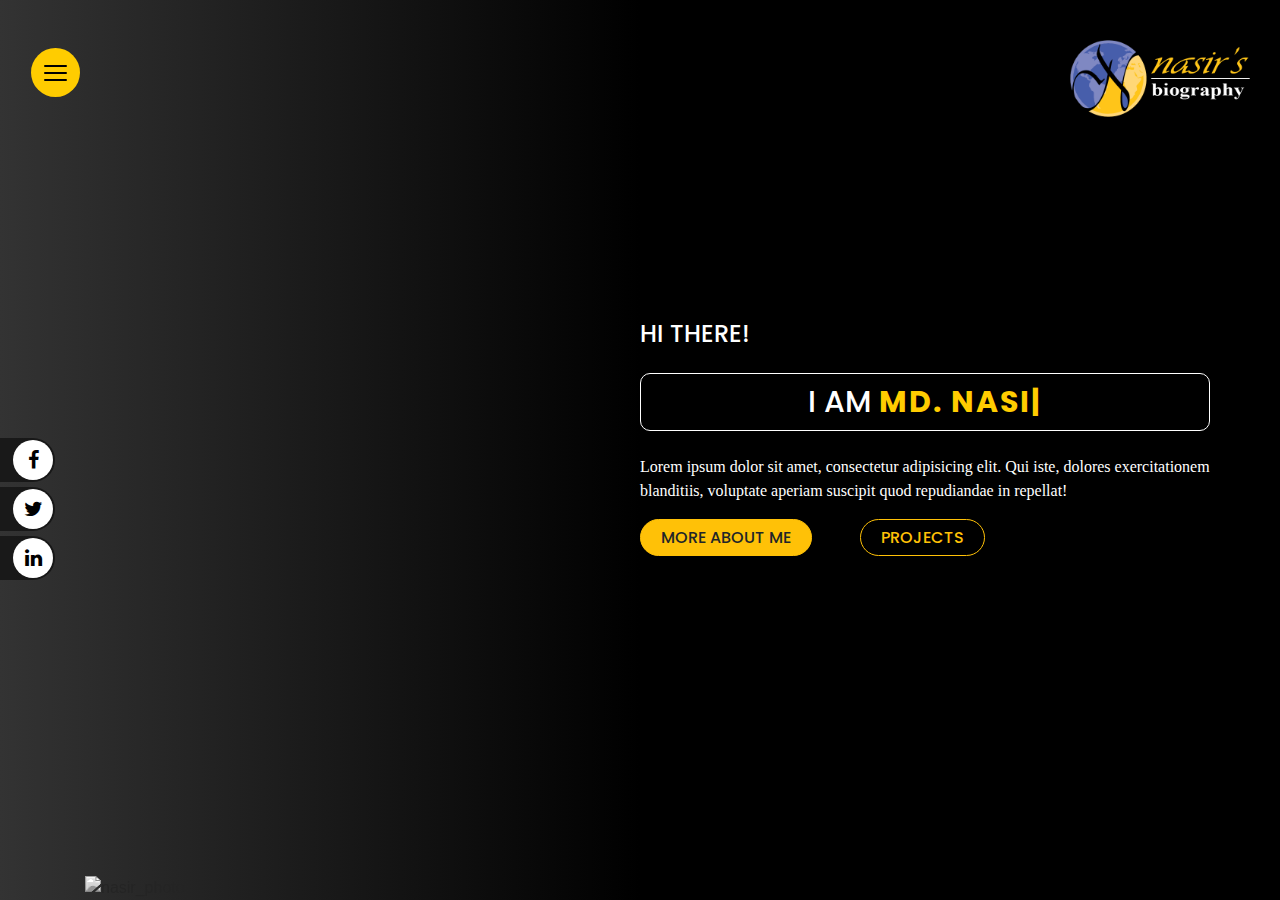
==== index.html @ a5ddf36d "Personal Website" ====
<!DOCTYPE html>
<html lang="en">
  <head>
    <meta charset="UTF-8">
    <meta name="viewport" content="width=device-width, initial-scale=1.0">
    <meta http-equiv="X-UA-Compatible" content="ie=edge">
    <link rel="shortcut icon" type="image/x-icon" href="img/nfavicon.png">
    <link rel="stylesheet" href="css/font-awesome.min.css">
    <link rel="stylesheet" href="css/bootstrap.css">
    <link rel="stylesheet" href="css/style.css">
    <title>Nasir Uddin</title>
  </head>
  <body>


    <section id="all-content-wrapper">
      <div class="logo">
        <img src="img/nlogo.png" class="img-fluid" alt="">
      </div>

      <!--Navigation Start-->
      <div class="nav-wrapper">
        <div class="row">
          <nav class="col-12 navbar">
            <!--Hamburger Start-->
            <div class="navbar-toggler" data-toggle="collapse" data-target="#navId" id="wrapper">
              <div class="circle bars">
                <span class="line top"></span>
                <span class="line middle"></span>
                <span class="line bottom"></span>
              </div>
            </div>
            <!--Hamburger End-->
            <div class="collapse navbar-collapse" id="navId">
                <ul class="navbar-nav">
                  <li class="nav-item align-self-start active"><a class="nav-link" href="index.html"><div class="navlist"><div class="icon"><i class="fa fa-home fa-fw"></i></div><span class="pl-2">Home</span></div></a></li>
                  <li class="nav-item align-self-start"><a class="nav-link" href="about.html"><div class="navlist"><div class="icon"><i class="fa fa-user fa-fw"></i></div><span class="pl-2">About</span></div></a></li>
                  <li class="nav-item align-self-start"><a class="nav-link" href="projects.html"><div class="navlist"><div class="icon"><i class="fa fa-briefcase fa-fw"></div></i><span class="pl-2">Projects</span></div></a></li>
                  <li class="nav-item align-self-start"><a class="nav-link" href="contact.html"><div class="navlist"><div class="icon"><i class="fa fa-address-card fa-fw"></div></i><span class="pl-2">Contact</span></div></a></li>
            </div>
          </nav>
        </div>
      </div>
      <!--Navigation End-->

      <!--Main content start-->
      <main>
        <div class="index-wrapper">
          <div class="container">
            <div class="row">
              <div class="col-md-12 col-lg-6">
                <div class="profile-photo">
                  <img src="img/profile1.png" class="img-fluid" alt="nasir_photo">
                </div>
              </div>
              <div class="col-md-12 col-lg-6 mt-4">
                <div class="banner-area">
                  <h4>Hi There!</h4>
                  <h1 class="my-4">I am <span class="type"></span></h1>
                  <p>Lorem ipsum dolor sit amet, consectetur adipisicing elit. Qui iste, dolores exercitationem blanditiis, voluptate aperiam suscipit quod repudiandae in repellat!</p>
                  <div class="d-flex mb-5">
                    <a class="btn btn-warning" href="about.html"><h6>More about me</h6></a>
                    <a class="btn btn-outline-warning ml-5" href="projects.html"><h6>Projects</h6></a>
                  </div>
                </div>
              </div>
            </div>
          </div>
        </div>
      </main>
      <!--Main content end-->
      <!--Social media icon start-->
      <nav class="social">
        <ul>
          <li class="facebook"><a href="https://www.facebook.com/badal.cse" target="_blank">Facebook <i class="fa fa-facebook"></i></a></li>
        </ul>
        <ul>
          <li class="twitter"><a href="#">Twitter <i class="fa fa-twitter" target="_blank"></i></a></li>
        </ul>
        <ul>
          <li class="linkedin"><a href="https://www.linkedin.com/in/nasir-uddin-4ab36a129/" target="_blank">Linkedin <i class="fa fa-linkedin"></i></a></li>
        </ul>
      </nav>
      <!--Social media icon start-->
    </section>

    <script src="js/jquery.min.js"></script>
    <script src="js/popper.js"></script>
    <script src="js/bootstrap.min.js"></script>
    <script src="js/typed.min.js"></script>
  </body>
  <script type="text/javascript">
    //Humbarger icon
    $('#wrapper').click(function(){
        $('.bars').toggleClass('close');
      });
      //Navbar Hide on click on page body

      $(document).click(
          function (event) {
              var target = $(event.target);
              var _mobileMenuOpen = $(".navbar-collapse").hasClass("show");
              if (_mobileMenuOpen === true && !target.hasClass("navbar-toggler")) {
                  $("div.navbar-toggler").click();
              }
          }
      );
    //Auto type and delete
    var typed = new Typed('.type', {
        strings: [
        'Md. Nasir Uddin',
        'A Teacher',
        'A Trainer',
        'A Programmer',
        'A Designer',
        'A Researcher',
        ],
        typeSpeed: 60,
        backSpeed: 60,
        loop: true
      });

  </script>

</html>
---- css/style.css ----
@import url("https://fonts.googleapis.com/css2?family=Piedra&family=Poppins&display=swap");
@import url("https://fonts.googleapis.com/css2?family=Open+Sans:wght@600&display=swap");
* {
  padding: 0;
  margin: 0;
  box-sizing: border-box; }

body {
  background: linear-gradient(to right, #333, #000, #000);
  width: 100%;
  height: 100vh;
  box-sizing: border-box; }

/*Logo*/
.logo {
  position: absolute;
  width: 180px;
  height: 50px;
  top: 40px;
  right: 30px;
  z-index: 1; }

/*Navigation Start*/
.nav-wrapper {
  width: 50%;
  position: absolute;
  top: 40px;
  left: 30px;
  z-index: 1;
  /*Hamburger Start*/
  /*Hamburger end*/
  /*List start*/
  /*List end*/ }
  .nav-wrapper #wrapper {
    background: #ffcc00;
    display: inline-block;
    border-radius: 50%;
    position: relative;
    padding: 12px;
    cursor: pointer; }
    .nav-wrapper #wrapper .circle {
      width: 23px;
      height: 23px;
      position: relative; }
      .nav-wrapper #wrapper .circle .line {
        position: absolute;
        height: 2px;
        width: 100%;
        background: #000;
        border-radius: 4px;
        transition: all cubic-bezier(0.26, 0.1, 0.27, 1.55) 0.35s; }
      .nav-wrapper #wrapper .circle .top {
        top: 18%; }
      .nav-wrapper #wrapper .circle .middle {
        top: 48%; }
      .nav-wrapper #wrapper .circle .bottom {
        top: 78%; }
    .nav-wrapper #wrapper .bars.close .top {
      transform: rotate(45deg);
      top: 48%; }
    .nav-wrapper #wrapper .bars.close .middle,
    .nav-wrapper #wrapper .bars.close .bottom {
      transform: rotate(-45deg);
      top: 48%; }
  .nav-wrapper .nav-item .nav-link {
    padding: 0;
    text-transform: uppercase;
    font-size: 14px;
    font-weight: bold; }
    .nav-wrapper .nav-item .nav-link .navlist {
      color: #fff; }
      .nav-wrapper .nav-item .nav-link .navlist .icon {
        display: inline-block;
        width: 50px;
        height: 50px;
        background: darkgray;
        text-align: center;
        padding-top: 16px;
        border-radius: 50px; }
        .nav-wrapper .nav-item .nav-link .navlist .icon .fa {
          font-size: 18px; }
    .nav-wrapper .nav-item .nav-link .navlist:hover {
      color: #ffcc00; }
      .nav-wrapper .nav-item .nav-link .navlist:hover .icon {
        background: gray; }

/*Navigation End*/
/*---------------------------------------------*/
/*Index Page Start*/
.index-wrapper {
  /*Index Page End*/
  /*Media Query start*/
  /*Media Query end*/ }
  .index-wrapper .profile-photo {
    height: 100vh;
    position: relative; }
    .index-wrapper .profile-photo img {
      position: absolute;
      bottom: 0;
      left: 0;
      right: 0;
      margin: auto;
      filter: grayscale(100%);
      width: 100%; }
  .index-wrapper .banner-area {
    position: absolute;
    top: 50%;
    left: 50%;
    transform: translate(-50%, -50%);
    width: 100%; }
    .index-wrapper .banner-area h1, .index-wrapper .banner-area h2, .index-wrapper .banner-area h3, .index-wrapper .banner-area h4, .index-wrapper .banner-area h5, .index-wrapper .banner-area h6 {
      font-family: 'Poppins', sans-serif;
      text-transform: uppercase; }
    .index-wrapper .banner-area h1 {
      color: #fff;
      border: 1px solid #fff;
      border-radius: 10px;
      padding: 10px;
      text-align: center;
      font-family: 'Poppins', cursive;
      font-size: 30px; }
    .index-wrapper .banner-area h4 {
      text-transform: uppercase;
      color: #fff; }
    .index-wrapper .banner-area span {
      color: #ffcc00;
      text-transform: uppercase;
      letter-spacing: 2px;
      font-weight: bold; }
    .index-wrapper .banner-area p {
      font-family: serif;
      line-height: 24px;
      color: #fff; }
    .index-wrapper .banner-area a {
      border-radius: 25px;
      padding: 8px 20px; }
    .index-wrapper .banner-area a h6 {
      padding: 0;
      margin: 0; }
  @media only screen and (max-width: 992px) {
    .index-wrapper .profile-photo {
      height: 90vh;
      width: 70%;
      margin: auto; }
    .index-wrapper .banner-area {
      position: absolute;
      bottom: 0;
      left: 50%;
      right: 0;
      margin: auto;
      width: 80%; } }
  @media (max-width: 768px) {
    .index-wrapper .profile-photo {
      height: 85vh;
      width: 80%;
      margin: auto; } }
  @media (max-width: 576px) {
    .index-wrapper .profile-photo {
      height: 75vh;
      width: 80%;
      margin: auto; }
    .index-wrapper .banner-area a {
      padding: 8px 10px; } }
  @media (max-width: 480px) {
    .index-wrapper .profile-photo {
      height: 65vh;
      width: 80%;
      margin: auto; }
    .index-wrapper .banner-area h1 {
      font-size: 18px;
      padding: 8px; }
    .index-wrapper .banner-area a {
      padding: 8px 10px; }
      .index-wrapper .banner-area a h6 {
        font-size: 14px; } }

/*Social media icon start*/
.social {
  position: fixed;
  bottom: 35%; }
  .social ul {
    list-style-type: none;
    padding: 0;
    transform: translateX(-270px);
    margin: 5px; }
    .social ul li {
      display: block;
      margin-left: 20px;
      background-color: rgba(0, 0, 0, 0.5);
      width: 300px;
      text-align: right;
      padding: 2px;
      border-radius: 0 30px 30px 0;
      transition: all 1s; }
      .social ul li a {
        color: #fff;
        text-decoration: none; }
      .social ul li i {
        text-align: center;
        margin-left: 10px;
        color: #000;
        background-color: #fff;
        padding: 10px;
        border-radius: 50%;
        width: 40px;
        height: 40px;
        font-size: 20px;
        transform: rotate(0deg); }
    .social ul li:hover {
      transform: translateX(110px); }
    .social ul li.facebook:hover {
      background-color: #3d5999; }
    .social ul li.twitter:hover {
      background-color: #55acee; }
    .social ul li.linkedin:hover {
      background-color: #0e76a8; }
    .social ul li:hover i {
      transform: rotate(360deg);
      transition: all 1s; }

/*Social media icon end*/
/*End of index page*/
/*--------------------------------------------------*/
/*Start of about page*/
/*About header start*/
.about-wrapper {
  /*About header end*/
  /*About photo start*/
  /*
  .about-photo img{
    filter: grayscale(25);
  }
  .about-photo::before{
    content: '';
    position: absolute;
    top: -2px;
    left: -2px;
    right: -2px;
    bottom: -2px;
    background: #fff;
    z-index: -1;
  }
  .about-photo::after{
    content: '';
    position: absolute;
    top: -2px;
    left: -2px;
    right: -2px;
    bottom: -2px;
    background: #fff;
    z-index: -2;
    filter: blur(40px);
  }
  .about-photo::before,
  .about-photo::after{
    background: linear-gradient(235deg, yellow, #060c21, #00bcd4  )
  }
*/
  /*About photo end*/
  /*About me start*/
  /*About me end*/
  /*Educational Qualification*/
  /*Experience*/
  /*Computer Skills*/
  /*End of about page all content*/ }
  .about-wrapper .about-header h2 {
    color: #fff;
    text-transform: uppercase;
    font-weight: bold; }
    .about-wrapper .about-header h2 span {
      color: #ffcc00; }
  .about-wrapper .about-header p {
    color: #fff;
    font-family: sans-serif;
    font-size: 16px; }
  .about-wrapper .about-photo {
    position: relative;
    width: 85%;
    height: 100%;
    background: #060c21;
    margin: 0px auto; }
  .about-wrapper .about-photo::before {
    position: absolute;
    content: '';
    left: -30px;
    top: -30px;
    border: 2px solid rgba(255, 255, 255, 0.5);
    width: 100%;
    height: 100%;
    z-index: -1; }
  .about-wrapper .about-photo img {
    filter: grayscale(25); }
  .about-wrapper .about-me {
    height: 100%; }
    .about-wrapper .about-me .v-align {
      height: 100%;
      display: flex;
      align-items: center; }
    .about-wrapper .about-me .list-1 {
      display: block;
      font-family: 'Open Sans', sans-serif;
      text-transform: uppercase; }
      .about-wrapper .about-me .list-1 li {
        list-style: none;
        margin-top: 20px;
        margin-bottom: 20px; }
        .about-wrapper .about-me .list-1 li h6 {
          color: #fff;
          font-size: 14px; }
          .about-wrapper .about-me .list-1 li h6 span {
            opacity: 0.8;
            padding-right: 20px;
            font-weight: lighter; }
          .about-wrapper .about-me .list-1 li h6 p, .about-wrapper .about-me .list-1 li h6 sup {
            text-transform: lowercase;
            display: inline; }
  .about-wrapper .education .title {
    background: linear-gradient(45deg, #fff 15%, #000 50%, transparent 90%);
    border-radius: 25px; }
    .about-wrapper .education .title p {
      color: #000;
      font-weight: 800;
      font-size: 22px;
      text-transform: uppercase;
      margin: 0;
      padding-left: 20px;
      font-family: sans-serif; }
  .about-wrapper .education .table {
    color: #fff;
    font-family: 'Poppins' sans-serif; }
    .about-wrapper .education .table .year {
      font-weight: bold; }
    .about-wrapper .education .table .university i {
      width: 35px;
      margin: auto; }
    .about-wrapper .education .table .university h5 {
      margin: 0;
      font-weight: bold; }
    .about-wrapper .education .table .university h6 {
      margin: 0;
      font-weight: normal;
      margin-left: 35px; }
    .about-wrapper .education .table .university p {
      margin: 0;
      font-style: italic;
      margin-left: 35px; }
    .about-wrapper .education .table .university span {
      margin: 0;
      margin-left: 35px; }
  .about-wrapper .book-photo {
    display: flex;
    height: 100%; }
    .about-wrapper .book-photo img {
      margin: auto;
      vertical-align: middle;
      border-radius: 10px; }
  .about-wrapper .experience .experience-title {
    border-radius: 25px; }
    .about-wrapper .experience .experience-title p {
      color: #fff;
      font-weight: 800;
      font-size: 22px;
      text-transform: uppercase;
      margin: 0;
      font-family: sans-serif; }
  .about-wrapper .experience .experience-content .table {
    margin-top: 9px;
    color: #fff; }
  .about-wrapper .publication .publication-title {
    border-radius: 25px; }
    .about-wrapper .publication .publication-title p {
      color: #fff;
      font-weight: 800;
      font-size: 22px;
      text-transform: uppercase;
      margin: 0;
      font-family: sans-serif; }
  .about-wrapper .publication .publication-content .table {
    margin-top: 9px;
    color: #fff; }
    .about-wrapper .publication .publication-content .table .paper {
      text-align: justify; }
  .about-wrapper .computer-skills .skills-title {
    background: linear-gradient(45deg, #fff 15%, #000 50%, transparent 90%);
    border-radius: 25px; }
    .about-wrapper .computer-skills .skills-title p {
      color: #000;
      font-weight: 800;
      font-size: 22px;
      text-transform: uppercase;
      margin: 0;
      padding-left: 20px;
      font-family: sans-serif; }
  .about-wrapper .computer-skills .skills-content-left {
    margin: 10px auto;
    color: white; }
    .about-wrapper .computer-skills .skills-content-left li {
      margin: 20px 0;
      list-style: none; }
      .about-wrapper .computer-skills .skills-content-left li .bar {
        background: #353b48;
        display: block;
        height: 4px;
        border: 1px solid rgba(0, 0, 0, 0.3);
        border-radius: 3px;
        overflow: hidden;
        box-shadow: 0 0 10px #2187e7; }
        .about-wrapper .computer-skills .skills-content-left li .bar span {
          height: 2px;
          float: left;
          background: #2187e7; }
        .about-wrapper .computer-skills .skills-content-left li .bar .html {
          width: 90%;
          animation: html 2s; }
        .about-wrapper .computer-skills .skills-content-left li .bar .css {
          width: 65%;
          animation: css 2s; }
        .about-wrapper .computer-skills .skills-content-left li .bar .bootstrap {
          width: 70%;
          animation: bootstrap 2s; }
        .about-wrapper .computer-skills .skills-content-left li .bar .javascript {
          width: 40%;
          animation: javascript 2s; }

@keyframes html {
  0% {
    width: 0%; }
  100% {
    width: 90%; } }

@keyframes css {
  0% {
    width: 0%; }
  100% {
    width: 65%; } }

@keyframes bootstrap {
  0% {
    width: 0%; }
  100% {
    width: 70%; } }

@keyframes javascript {
  0% {
    width: 0%; }
  100% {
    width: 40%; } }
  .about-wrapper .computer-skills .skills-content-right {
    margin: 10px auto;
    color: white; }
    .about-wrapper .computer-skills .skills-content-right li {
      margin: 20px 0;
      list-style: none; }
      .about-wrapper .computer-skills .skills-content-right li .bar {
        background: #353b48;
        display: block;
        height: 4px;
        border: 1px solid rgba(0, 0, 0, 0.3);
        border-radius: 3px;
        overflow: hidden;
        box-shadow: 0 0 10px #2187e7; }
        .about-wrapper .computer-skills .skills-content-right li .bar span {
          height: 2px;
          float: left;
          background: #2187e7; }
        .about-wrapper .computer-skills .skills-content-right li .bar .laravel {
          width: 45%;
          animation: laravel 2s; }
        .about-wrapper .computer-skills .skills-content-right li .bar .django {
          width: 25%;
          animation: django 2s; }
        .about-wrapper .computer-skills .skills-content-right li .bar .photoshop {
          width: 55%;
          animation: photoshop 2s; }
        .about-wrapper .computer-skills .skills-content-right li .bar .illustrator {
          width: 65%;
          animation: illustrator 2s; }

@keyframes laravel {
  0% {
    width: 0%; }
  100% {
    width: 45%; } }

@keyframes django {
  0% {
    width: 0%; }
  100% {
    width: 25%; } }

@keyframes photoshop {
  0% {
    width: 0%; }
  100% {
    width: 55%; } }

@keyframes illustrator {
  0% {
    width: 0%; }
  100% {
    width: 65%; } }
  .about-wrapper .computer-skills img {
    width: 35px;
    height: 35px; }
  .about-wrapper .programming-lan {
    display: flex;
    justify-content: space-around; }
    .about-wrapper .programming-lan img {
      width: 100px;
      height: 100px; }
  .about-wrapper .skills-card .card {
    height: 280px; }
    .about-wrapper .skills-card .card .card-header h5 {
      text-transform: uppercase;
      font-family: sans-serif; }
  .about-wrapper .skills-card .card:hover {
    box-shadow: 0 0 2px 4px #2187e7; }
  @media only screen and (max-width: 992px) {
    .about-wrapper .about-header {
      margin-top: 80px; }
    .about-wrapper .about-photo {
      margin-top: 25%; }
    .about-wrapper .about-me {
      display: flex;
      width: 100%; }
      .about-wrapper .about-me .list-1 {
        width: 80%;
        margin: auto; }
    .about-wrapper .education .title {
      width: 100%;
      background: #999;
      color: #000; }
    .about-wrapper .experience .experience-title {
      width: 100%;
      background: #999; }
      .about-wrapper .experience .experience-title p {
        color: #000; }
    .about-wrapper .publication .publication-title {
      width: 100%;
      background: #999; }
      .about-wrapper .publication .publication-title p {
        color: #000; }
    .about-wrapper .computer-skills .skills-title {
      width: 100%;
      background: #999;
      color: #000; }
    .about-wrapper .programming-lan img {
      width: 75px;
      height: 75px; } }
  @media only screen and (max-width: 768px) {
    .about-wrapper .education .fa {
      display: none; } }
  @media only screen and (max-width: 576px) {
    .about-wrapper .about-header h2 {
      color: #ffcc00; }
      .about-wrapper .about-header h2 span {
        color: #fff; }
    .about-wrapper .about-header p {
      color: #ffcc00; }
    .about-wrapper .about-photo {
      margin-top: 0;
      width: 70%; }
    .about-wrapper .about-me {
      margin-top: 15px;
      text-align: center; }
    .about-wrapper .education .table td:first-of-type {
      display: none; }
    .about-wrapper .education .fa {
      display: none; }
    .about-wrapper .programming-lan img {
      width: 60px;
      height: 60px; }
    .about-wrapper .experience .experience-content .table th:last-of-type {
      display: none; }
    .about-wrapper .experience .experience-content .table td:last-of-type {
      display: none; }
    .about-wrapper .publication .publication-content .table .paper {
      text-align: left; }
    .about-wrapper .publication .publication-content .table th:last-of-type {
      display: none; }
    .about-wrapper .publication .publication-content .table td:last-of-type {
      display: none; }
    .about-wrapper .programming-lan img:last-of-type {
      display: none; } }

/*About Wrapper*/
/*About Page End*/
/*Projects Page Start*/
.projects-wrapper .projects-header {
  text-align: center; }
  .projects-wrapper .projects-header h2 {
    color: #fff;
    text-transform: uppercase;
    font-weight: bold; }
    .projects-wrapper .projects-header h2 span {
      color: #ffcc00; }
  .projects-wrapper .projects-header p {
    color: #fff;
    font-family: sans-serif;
    font-size: 16px; }

.projects-wrapper .card {
  height: 300px;
  background: rgba(44, 130, 201, 0.7); }
  .projects-wrapper .card .card-body {
    position: relative; }
    .projects-wrapper .card .card-body h5 {
      position: absolute;
      top: 50%;
      left: 0;
      right: 0;
      color: #fff;
      text-align: center;
      font-weight: bold; }

#projects-html-tag {
  height: 100%;
  background: url("../img/apple.jpg") no-repeat center center fixed;
  background-size: cover; }
  #projects-html-tag #projects-body-tag {
    background: none;
    height: 100%;
    background-size: cover; }
    @media only screen and (max-width: 992px) {
      #projects-html-tag #projects-body-tag .projects-wrapper .projects-header h2 {
        font-size: 50px; } }
    @media only screen and (max-width: 768px) {
      #projects-html-tag #projects-body-tag .projects-wrapper .projects-header {
        margin-top: 80px; }
        #projects-html-tag #projects-body-tag .projects-wrapper .projects-header h2 {
          font-size: 40px;
          color: #ffcc00; }
          #projects-html-tag #projects-body-tag .projects-wrapper .projects-header h2 span {
            color: #fff; }
        #projects-html-tag #projects-body-tag .projects-wrapper .projects-header p {
          color: #ffcc00; } }

/*End of Projects Page*/
/*Start of Contact Page*/
.contact-wrapper {
  z-index: 1; }
  .contact-wrapper .contact-header {
    text-align: center; }
    .contact-wrapper .contact-header h2 {
      color: #000;
      font-weight: bold; }
    .contact-wrapper .contact-header p {
      color: #000; }
  .contact-wrapper .contact-details .card {
    height: 100%;
    background: rgba(0, 0, 0, 0.5);
    color: #fff; }

#contact-html-tag {
  height: 100%;
  background: url("../img/contact.jpg") no-repeat center center fixed;
  background-size: cover; }
  #contact-html-tag #contact-body-tag {
    background: none;
    height: 100%;
    width: 100%;
    background-size: cover; }
    @media only screen and (max-width: 992px) {
      #contact-html-tag #contact-body-tag .contact-wrapper .contact-details .card {
        margin-bottom: 50px; } }

.transition-fade {
  opacity: 1;
  transition: 500ms;
  transform: translateX(0);
  transform-origin: left; }

html.is-animating .transition-fade {
  opacity: 1;
  transform: translateX(100%); }

html.is-leaving .transition-fade {
  opacity: 0;
  transform: translateX(0); }
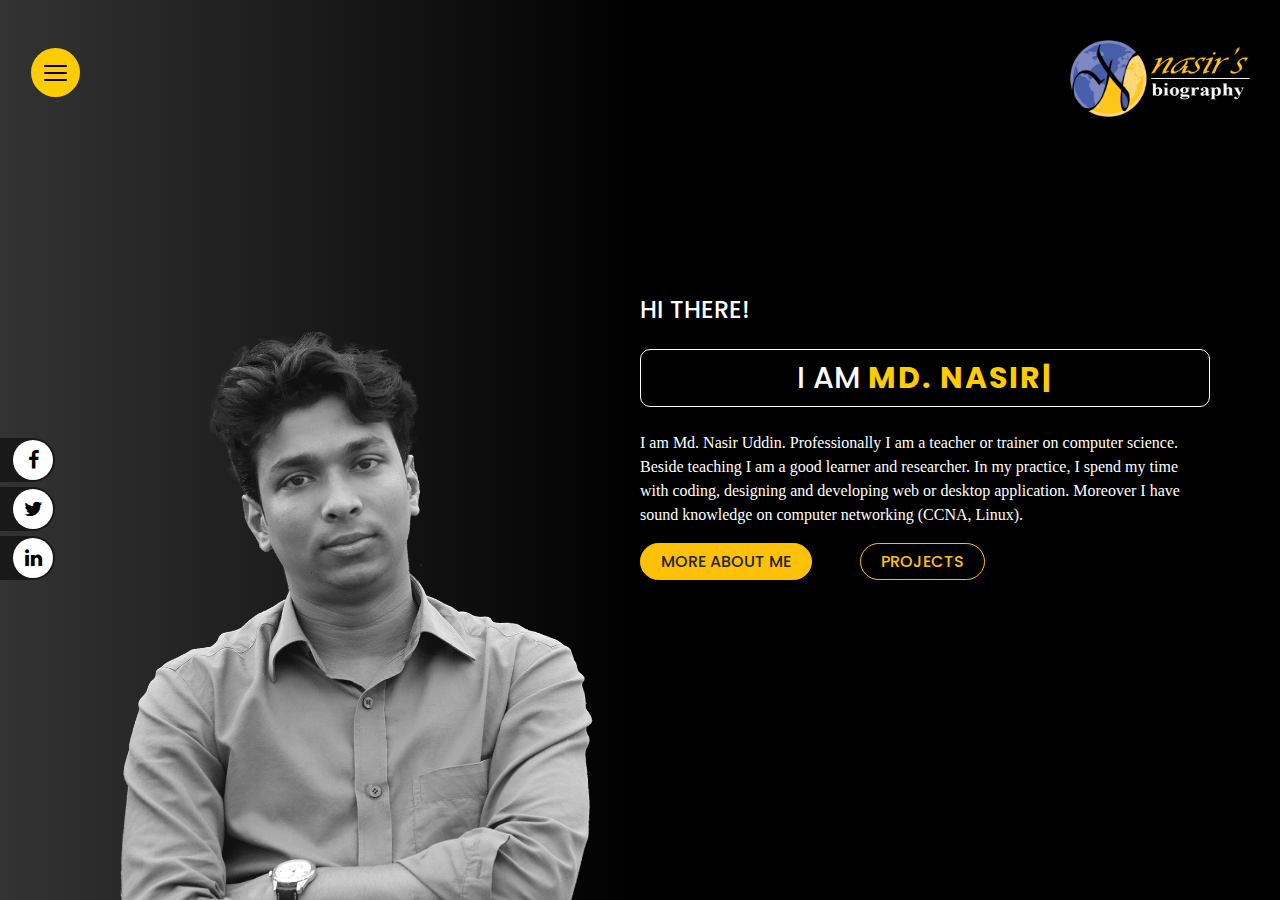
==== commit 4b9ba20f: "Update index.html" ====
--- a/index.html
+++ b/index.html
@@ -57,7 +57,7 @@
                 <div class="banner-area">
                   <h4>Hi There!</h4>
                   <h1 class="my-4">I am <span class="type"></span></h1>
-                  <p>Lorem ipsum dolor sit amet, consectetur adipisicing elit. Qui iste, dolores exercitationem blanditiis, voluptate aperiam suscipit quod repudiandae in repellat!</p>
+                  <p>I am Md. Nasir Uddin. Professionally I am a teacher or trainer on computer science. Beside teaching I am a good learner and researcher. In my practice, I spend my time with coding, designing and developing web or desktop application. Moreover I have sound knowledge on computer networking (CCNA, Linux).</p>
                   <div class="d-flex mb-5">
                     <a class="btn btn-warning" href="about.html"><h6>More about me</h6></a>
                     <a class="btn btn-outline-warning ml-5" href="projects.html"><h6>Projects</h6></a>
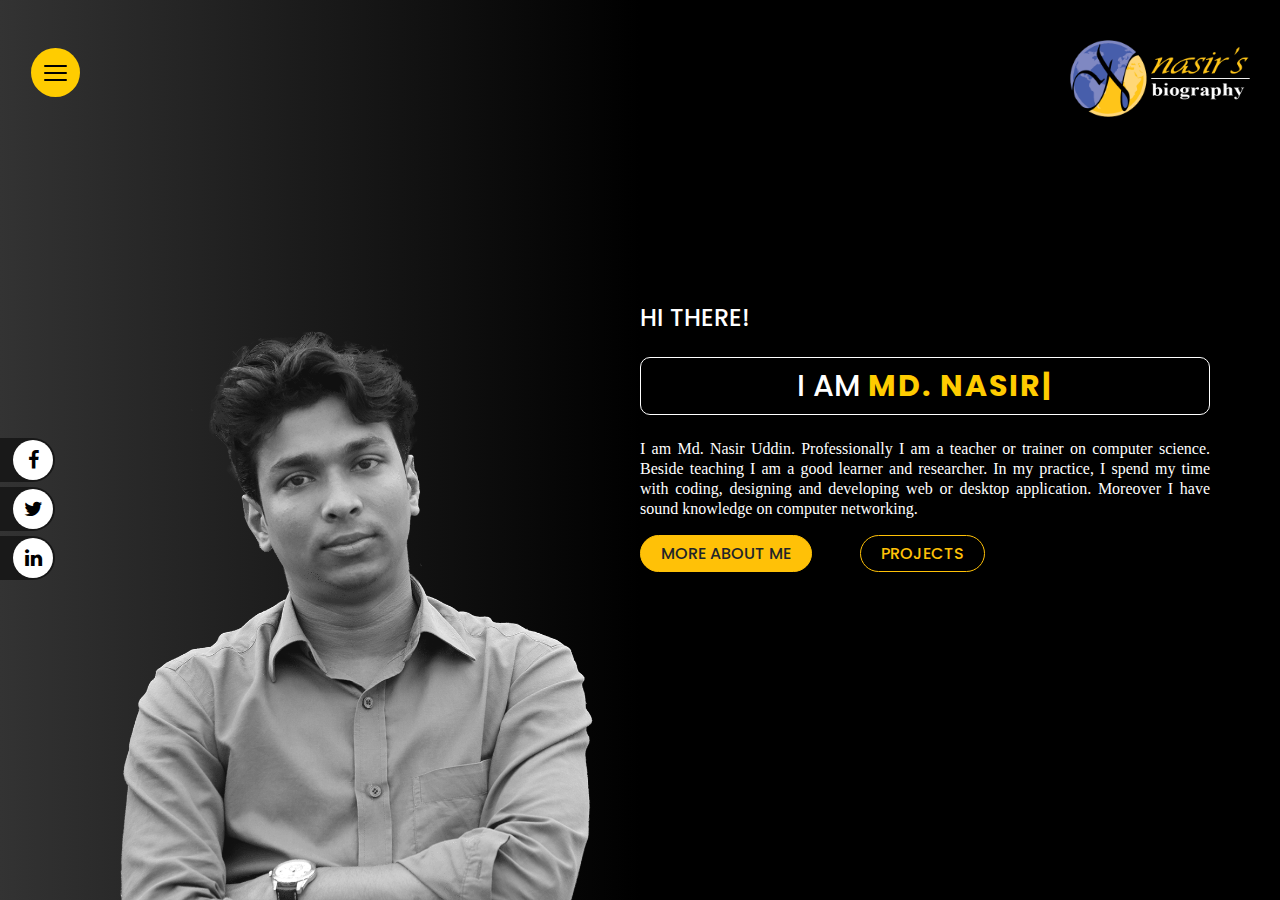
==== commit d4efbf72: "Update index.html" ====
--- a/index.html
+++ b/index.html
@@ -57,7 +57,7 @@
                 <div class="banner-area">
                   <h4>Hi There!</h4>
                   <h1 class="my-4">I am <span class="type"></span></h1>
-                  <p>I am Md. Nasir Uddin. Professionally I am a teacher or trainer on computer science. Beside teaching I am a good learner and researcher. In my practice, I spend my time with coding, designing and developing web or desktop application. Moreover I have sound knowledge on computer networking (CCNA, Linux).</p>
+                  <p>I am Md. Nasir Uddin. Professionally I am a teacher or trainer on computer science. Beside teaching I am a good learner and researcher. In my practice, I spend my time with coding, designing and developing web or desktop application. Moreover I have sound knowledge on computer networking.</p>
                   <div class="d-flex mb-5">
                     <a class="btn btn-warning" href="about.html"><h6>More about me</h6></a>
                     <a class="btn btn-outline-warning ml-5" href="projects.html"><h6>Projects</h6></a>
--- a/css/style.css
+++ b/css/style.css
@@ -129,7 +129,8 @@
       font-weight: bold; }
     .index-wrapper .banner-area p {
       font-family: serif;
-      line-height: 24px;
+      line-height: 20px;
+      text-align: justify;
       color: #fff; }
     .index-wrapper .banner-area a {
       border-radius: 25px;
